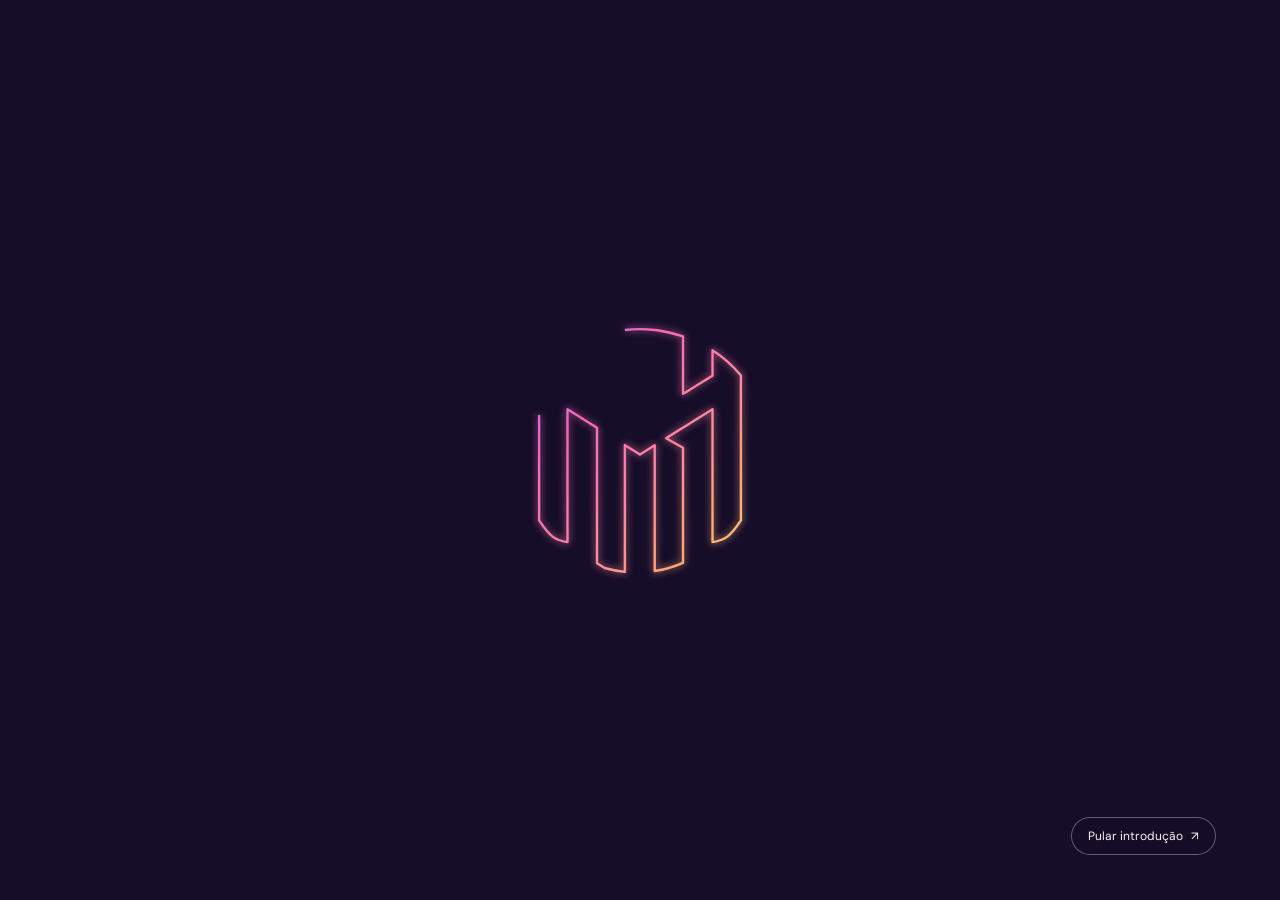
==== ux-designer-gta-6/index.html @ b5426dc8 "Add files via upload" ====
<!doctype html>
<html lang="pt-BR">
<head>
  <meta charset="utf-8"><meta name="viewport" content="width=device-width,initial-scale=1">
  <meta name="theme-color" content="#101329">
  <meta name="description" content="Rodrigo Martins. Uma experiência interativa para desbloquear seu próximo UX Designer.">
  <title>RMartinns — Desbloqueie seu próximo UX Designer</title>
  <link rel="stylesheet" href="style.css">
  <script defer src="config.js"></script><script defer src="app.js"></script>
</head>
<body class="is-intro">
  <a class="skip-link" href="#main">Ir para o conteúdo</a>
  <section id="intro" class="intro-screen" aria-label="Introdução RMartinns">
    <div id="preloader" class="preloader" role="status" aria-label="Carregando o portfólio">
      <img src="assets/logo-preloader-cores-vice.svg" alt="" width="603" height="706" fetchpriority="high">
    </div>
    <button id="intro-skip" class="intro-skip" type="button">Pular introdução <span aria-hidden="true">↗</span></button>
  </section>
  <div class="horizon" aria-hidden="true"></div>
  <header>
    <a class="brand" href="./" aria-label="RMartinns, início"><img class="brand-logo" src="assets/logo-rmartinns-sunset.svg" alt=""><span class="brand-name">RMartinns</span></a>
    <img id="profile-mark" class="profile-mark" src="assets/monograma-branco.png" alt="" hidden>
    <button id="back-home" class="back-home" type="button" hidden><span aria-hidden="true">←</span> Voltar ao início</button>
  </header>
  <main id="main">
    <section id="landing" class="screen hero" aria-labelledby="hero-title">
      <div class="hero-copy"><p class="eyebrow"><span class="signal"></span> NOVA MISSÃO DISPONÍVEL</p><h1 id="hero-title" tabindex="-1" aria-label="DESBLOQUEIE SEU PRÓXIMO UX DESIGNER."><span class="title-line">DESBLOQUEIE</span><span class="title-line">SEU PRÓXIMO</span><span class="title-line"><em>UX DESIGNER.</em></span></h1><p class="intro">Toda boa experiência começa com uma escolha.<br>Seu próximo integrante de equipe está a um clique.</p><button id="unlock" class="primary">Desbloquear personagem <span aria-hidden="true">↗</span></button></div>
      <div class="character-preview" aria-hidden="true"><div class="orbit"></div><img class="hero-logo" src="assets/logo-rmartinns-sunset.svg" alt=""><div class="preview-label"><span>CLASSE A DESBLOQUEAR</span><strong>UX / UI & PRODUCT DESIGN</strong></div><div class="cross">+</div></div>
    </section>
    <section id="profile" class="screen profile" hidden aria-labelledby="profile-title">
      <div class="reveal-banner">
        <svg viewBox="0 0 32 32" aria-hidden="true"><path d="M16 0C18 9 23 14 32 16C23 18 18 23 16 32C14 23 9 18 0 16C9 14 14 9 16 0Z"></path></svg>
        <p>CONQUISTA DESBLOQUEADA<strong>SEU UX DESIGNER FOI DESBLOQUEADO</strong></p>
      </div>
      <div class="profile-box">
        <figure class="profile-portrait">
          <img id="profile-character" class="profile-character" src="assets/personagem-rodrigo.png" width="876" height="768" alt="Rodrigo Martins com boné e jaqueta">
          <figcaption class="profile-unlocked">PERSONAGEM DESBLOQUEADO</figcaption>
        </figure>
        <div class="profile-copy">
          <p class="eyebrow">FICHA DO PERSONAGEM</p>
          <h2 id="profile-title" class="profile-name" tabindex="-1">RODRIGO<br><em>MARTINS.</em></h2>
          <p class="profile-role">UX/UI &amp; Product Designer</p>
          <p class="mission">Transformar problemas complexos em experiências digitais intuitivas, funcionais e centradas nas pessoas.</p>
          <h3 class="skills-title" id="skills-title">Habilidades em jogo</h3>
          <ul class="skill-tags" aria-labelledby="skills-title">
            <li>UX Research</li>
            <li>UI Design</li>
            <li>Figma</li>
            <li>Design Systems</li>
            <li>Prototipação</li>
            <li>Front-end</li>
          </ul>
          <nav class="profile-actions" aria-label="Links de contato">
            <a id="linkedin" class="profile-action" target="_blank" rel="noopener noreferrer" hidden><svg class="action-icon" viewBox="0 0 24 24" aria-hidden="true"><path d="M20.45 20.45h-3.55v-5.57c0-1.33-.03-3.04-1.85-3.04-1.85 0-2.14 1.45-2.14 2.94v5.67H9.36V9h3.41v1.56h.05c.48-.9 1.64-1.85 3.37-1.85 3.6 0 4.27 2.37 4.27 5.45v6.29ZM5.34 7.43a2.06 2.06 0 1 1 0-4.12 2.06 2.06 0 0 1 0 4.12ZM6.96 20.45H3.7V9h3.26v11.45ZM22.22 0H1.77C.79 0 0 .77 0 1.73v20.54C0 23.23.79 24 1.77 24h20.45c.98 0 1.78-.77 1.78-1.73V1.73C24 .77 23.2 0 22.22 0Z"></path></svg><span>LinkedIn</span><span class="action-arrow" aria-hidden="true">↗</span></a>
            <button id="linkedin-placeholder" class="profile-action" type="button" disabled><svg class="action-icon" viewBox="0 0 24 24" aria-hidden="true"><path d="M20.45 20.45h-3.55v-5.57c0-1.33-.03-3.04-1.85-3.04-1.85 0-2.14 1.45-2.14 2.94v5.67H9.36V9h3.41v1.56h.05c.48-.9 1.64-1.85 3.37-1.85 3.6 0 4.27 2.37 4.27 5.45v6.29ZM5.34 7.43a2.06 2.06 0 1 1 0-4.12 2.06 2.06 0 0 1 0 4.12ZM6.96 20.45H3.7V9h3.26v11.45ZM22.22 0H1.77C.79 0 0 .77 0 1.73v20.54C0 23.23.79 24 1.77 24h20.45c.98 0 1.78-.77 1.78-1.73V1.73C24 .77 23.2 0 22.22 0Z"></path></svg><span>LinkedIn</span></button>
            <a id="behance" class="profile-action" target="_blank" rel="noopener noreferrer" hidden><svg class="action-icon behance-icon" viewBox="0 0 32 20" aria-hidden="true"><path d="M0 3h8.6c3.8 0 6 1.5 6 4.4 0 1.7-.9 2.9-2.4 3.5 2 .5 3.2 1.9 3.2 4.1 0 3.2-2.5 5-6.3 5H0V3Zm5 4v2.6h3c1.2 0 1.9-.4 1.9-1.3S9.2 7 8 7H5Zm0 6v3h3.7c1.3 0 2-.5 2-1.5s-.7-1.5-2-1.5H5ZM20 5h8V2h-8v3Zm12 9.2H21c.1 1.8 1.1 2.7 2.7 2.7 1.1 0 2-.5 2.3-1.3h4.5c-.9 3.1-3.4 4.6-7 4.6-5 0-7.7-2.8-7.7-7.5 0-4.5 2.9-7.5 7.5-7.5 4.7 0 7.2 3 7.2 7.5v1.5Zm-11-2.8h6c-.1-1.4-1.1-2.3-2.9-2.3-1.7 0-2.8.8-3.1 2.3Z"></path></svg><span>Behance</span><span class="action-arrow" aria-hidden="true">↗</span></a>
            <button id="behance-placeholder" class="profile-action" type="button" disabled><svg class="action-icon behance-icon" viewBox="0 0 32 20" aria-hidden="true"><path d="M0 3h8.6c3.8 0 6 1.5 6 4.4 0 1.7-.9 2.9-2.4 3.5 2 .5 3.2 1.9 3.2 4.1 0 3.2-2.5 5-6.3 5H0V3Zm5 4v2.6h3c1.2 0 1.9-.4 1.9-1.3S9.2 7 8 7H5Zm0 6v3h3.7c1.3 0 2-.5 2-1.5s-.7-1.5-2-1.5H5ZM20 5h8V2h-8v3Zm12 9.2H21c.1 1.8 1.1 2.7 2.7 2.7 1.1 0 2-.5 2.3-1.3h4.5c-.9 3.1-3.4 4.6-7 4.6-5 0-7.7-2.8-7.7-7.5 0-4.5 2.9-7.5 7.5-7.5 4.7 0 7.2 3 7.2 7.5v1.5Zm-11-2.8h6c-.1-1.4-1.1-2.3-2.9-2.3-1.7 0-2.8.8-3.1 2.3Z"></path></svg><span>Behance</span></button>
            <a id="contact" class="profile-action" target="_blank" rel="noopener noreferrer" hidden><svg class="action-icon action-icon--mail" viewBox="0 0 24 24" aria-hidden="true"><rect x="2.5" y="4.5" width="19" height="15" rx="2"></rect><path d="m3.5 6 8.5 7 8.5-7"></path></svg><span>Contato</span><span class="action-arrow" aria-hidden="true">↗</span></a>
            <button id="contact-placeholder" class="profile-action" type="button" disabled><svg class="action-icon action-icon--mail" viewBox="0 0 24 24" aria-hidden="true"><rect x="2.5" y="4.5" width="19" height="15" rx="2"></rect><path d="m3.5 6 8.5 7 8.5-7"></path></svg><span>Contato</span></button>
          </nav>
        </div>
      </div>
    </section>
  </main><footer><span>RMartinns</span></footer>
</body></html>
---- ux-designer-gta-6/style.css ----
@import url('https://fonts.googleapis.com/css2?family=Barlow+Condensed:wght@600;700;800&family=DM+Sans:wght@400;500;600;700&display=swap');
:root{--ink:#160d29;--pink:#ff7eb6;--mint:#8edbf5;--white:#fff5ee;--muted:#d0bfdc;--sunset:#ffbd85;--violet:#9d75db;--line:#ffffff24}*{box-sizing:border-box}body{margin:0;background:var(--ink);color:var(--white);font-family:'DM Sans',Arial,sans-serif;min-height:100vh}button,a{-webkit-tap-highlight-color:transparent}button{font:inherit;cursor:pointer}a{color:inherit}button:focus-visible,a:focus-visible{outline:3px solid var(--mint);outline-offset:6px}[hidden]{display:none!important}h1,h2,p{margin:0}button{color:inherit}header,footer{display:flex;align-items:center;justify-content:space-between;gap:20px;padding:28px 6vw;position:relative;z-index:2}header{border-bottom:1px solid var(--line)}.brand{font-weight:700;font-size:26px;letter-spacing:-1.5px;text-decoration:none}.brand>span:first-child{color:var(--pink)}.brand-dot{color:var(--mint);font-size:12px;vertical-align:top;margin-left:4px}.edition,.micro,.eyebrow,.hero-bottom,footer,.vertical,.preview-label,.portrait-caption{font-size:10px;letter-spacing:2px}.quiet{background:#ffffff08;border:1px solid var(--line);border-radius:30px;padding:10px 17px;font-size:12px}.horizon{position:fixed;inset:0;pointer-events:none;background:radial-gradient(ellipse at 80% 46%,#a33c7d30,transparent 50%),radial-gradient(ellipse at 25% 110%,#356e8238,transparent 55%)}.screen{position:relative;padding:64px 6vw;min-height:calc(100svh - 167px)}.hero{display:grid;grid-template-columns:1.2fr 1fr;gap:30px;align-items:center}.eyebrow{color:var(--mint);font-weight:700;margin-bottom:22px}.signal{display:inline-block;width:6px;height:6px;background:var(--mint);border-radius:50%;margin-right:9px}h1{font-family:'Barlow Condensed','Arial Narrow',Impact,sans-serif;font-size:clamp(58px,7.4vw,118px);line-height:.91;letter-spacing:-1px;font-weight:800}em{font-style:normal;color:var(--pink)}.intro{color:var(--muted);font-size:15px;line-height:1.8;margin:28px 0}.primary{display:inline-flex;align-items:center;justify-content:space-between;gap:35px;background:var(--mint);color:var(--ink);padding:18px 25px;border:0;border-radius:4px;font-weight:700;text-decoration:none;transition:background .2s,transform .2s}.primary:hover{background:#b9eaff;transform:translateY(-2px)}.primary span{font-size:23px}.text-button{display:block;background:none;border:0;padding:16px 0;color:var(--muted);font-size:13px}.text-button:hover{color:var(--white)}.micro{color:var(--muted);font-size:9px;line-height:1.6}.character-preview{position:relative;min-height:450px;display:grid;place-items:center;isolation:isolate;padding:12px 0}.orbit{position:absolute;width:90%;aspect-ratio:1;border:1px solid #ff7eb645;border-radius:50%;box-shadow:0 0 90px #ff7eb616,inset 0 0 80px #ff7eb608}.orbit:before,.orbit:after{content:'';position:absolute;inset:14%;border:1px solid #ff7eb62a;border-radius:50%}.orbit:after{inset:-10%;border-style:dashed;opacity:.4}.monogram{font-family:'Barlow Condensed',Impact,sans-serif;font-size:clamp(170px,24vw,360px);font-weight:800;letter-spacing:-30px;transform:skewY(-8deg);color:transparent;-webkit-text-stroke:2px var(--pink);text-shadow:12px 12px 0 #ff7eb613}.monogram span{color:var(--pink);-webkit-text-stroke:0}.vertical{position:absolute;right:-20px;writing-mode:vertical-rl;color:var(--muted)}.preview-label{position:absolute;bottom:0;left:12%;background:#241536;border-left:3px solid var(--mint);padding:16px 20px}.preview-label span{display:block;color:var(--muted);font-size:8px;margin-bottom:8px}.preview-label strong{font-size:11px}.cross{position:absolute;top:15px;left:20px;color:var(--mint);font-size:26px}.hero-bottom{grid-column:1/-1;display:flex;justify-content:space-between;color:var(--muted);margin-top:45px;border-top:1px solid var(--line);padding-top:20px;font-size:9px}footer{font-size:8px;color:var(--muted);border-top:1px solid var(--line);padding-top:22px;padding-bottom:22px;letter-spacing:1px}.centered{text-align:center;display:flex;flex-direction:column;align-items:center;justify-content:center;gap:24px}.centered .eyebrow{margin:0}.centered h2{font-size:26px}.centered p{color:var(--muted)}.loading-mark{font-size:100px;color:var(--pink);animation:spin 3s linear infinite}progress{width:min(400px,90%);height:5px;accent-color:var(--mint)}.film-top{display:flex;align-items:center;justify-content:space-between;gap:20px;width:100%}video{max-height:65svh;width:100%;background:#10091e;border:1px solid var(--line)}.demo-film{min-height:350px;width:100%;display:flex;flex-direction:column;justify-content:center;gap:20px;background:radial-gradient(ellipse at center,#63325380,transparent 70%);border-block:1px solid var(--line)}.film-name{font-family:'Barlow Condensed',Impact,sans-serif;font-weight:800;font-size:clamp(66px,11vw,155px);line-height:.85;animation:reveal 1s both}.demo-film small{color:var(--muted);font-size:12px}.reveal-banner{display:flex;align-items:center;gap:22px;border-block:1px solid #8edbf550;padding:22px 0;margin-bottom:45px;color:var(--mint)}.reveal-banner>span{font-size:40px}.reveal-banner p{font-size:9px;letter-spacing:2px}.reveal-banner strong{display:block;font-size:clamp(16px,2.1vw,28px);letter-spacing:0;margin-top:8px}.profile-grid{display:grid;grid-template-columns:1fr 1.1fr;gap:8vw;align-items:center}.portrait{border:1px solid var(--line);background:linear-gradient(150deg,#63325355,#163b4850);position:relative;min-height:480px}.portrait img{width:100%;max-height:660px;object-fit:contain;display:block}#portrait-fallback{min-height:480px;display:flex;align-items:center;justify-content:center;flex-direction:column;gap:24px;font-size:12px;letter-spacing:3px}.profile-monogram{font-family:Impact,sans-serif;font-size:150px;color:var(--pink);transform:skewY(-8deg)}.portrait-caption{padding:17px;border-top:1px solid var(--line);color:var(--mint);font-size:9px}.dossier h2{font-family:'Barlow Condensed',Impact,sans-serif;font-size:clamp(64px,7vw,100px);line-height:.9;text-transform:uppercase}.role{color:var(--mint);margin-top:20px}.mission{color:var(--muted);line-height:1.8;font-size:14px;margin:22px 0}.dossier h3{font-size:12px;font-weight:500}.skills{list-style:none;display:flex;flex-wrap:wrap;gap:8px;padding:0;margin:15px 0}.skills li{padding:9px 13px;border:1px solid var(--line);border-radius:3px;font-size:12px}.profile-note{font-size:10px;color:var(--muted);margin:10px 0 28px}.dossier .micro{margin-top:12px}.skip-link{position:fixed;top:-100px;left:20px;z-index:10;background:var(--mint);color:var(--ink);padding:12px}.skip-link:focus{top:12px}@keyframes spin{to{transform:rotate(360deg)}}@keyframes reveal{from{opacity:0;transform:translateY(16px)}to{opacity:1;transform:none}}@media(min-width:1500px){main{max-width:1600px;margin:auto}}@media(max-width:760px){header{padding:20px 6vw}.edition{display:none}.screen{padding:40px 6vw}.hero{grid-template-columns:1fr;gap:18px}h1{font-size:clamp(57px,12vw,90px)}.character-preview{min-height:280px;grid-row:2}.orbit{width:65%;max-width:300px}.monogram{font-size:200px;letter-spacing:-18px}.preview-label{left:5%;bottom:0}.vertical{right:0}.hero-bottom{margin-top:20px;line-height:1.8;gap:25px}.profile-grid{grid-template-columns:1fr;gap:32px}.portrait,#portrait-fallback{min-height:300px}.profile-monogram{font-size:110px}footer{flex-direction:column;align-items:flex-start;line-height:1.8}.film-top h2{font-size:17px}.primary{width:100%}.demo-film{min-height:300px}.reveal-banner{margin-bottom:28px}}@media(prefers-reduced-motion:reduce){*,*:before,*:after{animation:none!important;transition:none!important;scroll-behavior:auto!important}}

/* Paleta inspirada no universo visual de GTA VI: violeta, rosa e pôr do sol. */
.horizon{background:radial-gradient(ellipse at 82% 48%,#ff7eb633,transparent 49%),radial-gradient(ellipse at 65% 92%,#ffbd8526,transparent 52%),radial-gradient(ellipse at 10% 18%,#684bc044,transparent 58%),linear-gradient(160deg,#160d29,#211235 55%,#25132d)}
h1 em,.film-name em,.dossier h2 em{background:linear-gradient(100deg,var(--pink) 8%,var(--sunset) 94%);background-clip:text;-webkit-background-clip:text;color:transparent}
.primary{background:linear-gradient(110deg,var(--pink),var(--sunset));color:var(--ink)}
.primary:hover{background:linear-gradient(110deg,#ff9cc8,#ffd2a7)}
.orbit{border-color:#ff9fc166;box-shadow:0 0 95px #e66dbb22,inset 0 0 80px #ffbd8512}
.monogram span,.profile-monogram{background:linear-gradient(180deg,#ad85df 5%,var(--pink) 55%,var(--sunset));background-clip:text;-webkit-background-clip:text;color:transparent}
.portrait{background:linear-gradient(150deg,#8053a14d,#db699d33 55%,#ffbd8526)}
.demo-film{background:radial-gradient(ellipse at 50% 65%,#ffbd8526,transparent 65%),linear-gradient(135deg,#54377c66,#b84d8733)}
.reveal-banner{border-color:#ff9fc15c;color:var(--sunset)}
/* Logo original de Rodrigo: geometria preservada, margens da prancheta removidas. */
.brand{display:inline-flex;align-items:center;gap:12px;letter-spacing:-1px}
.brand-logo{display:block;width:38px;height:45px;object-fit:contain}
.brand .brand-name{color:var(--white);font-size:23px}
.hero-logo{display:block;width:clamp(180px,20vw,285px);height:340px;object-fit:contain;filter:drop-shadow(0 12px 30px #ff7eb625)}
.profile-logo{display:block;width:160px;height:190px;object-fit:contain}
@media(max-width:760px){.brand-logo{width:30px;height:36px}.brand .brand-name{font-size:20px}.hero-logo{width:180px;height:220px}.profile-logo{width:125px;height:150px}}

:root{
  --motion-fast:150ms;
  --motion-title:400ms;
  --motion-unlock:500ms;
  --motion-orbit:45s;
  --ease-out:cubic-bezier(.2,.7,.25,1);
  --ease-soft:cubic-bezier(.4,0,.2,1);
}
header{animation:fade-in 500ms var(--ease-out) both}
#landing .hero-copy>.eyebrow{animation:fade-up 400ms var(--ease-out) 80ms both}
#hero-title .title-line{display:block;animation:title-line-in var(--motion-title) var(--ease-out) both}
#hero-title .title-line:nth-child(1){animation-delay:140ms}
#hero-title .title-line:nth-child(2){animation-delay:230ms}
#hero-title .title-line:nth-child(3){animation-delay:320ms}
#landing .intro{animation:fade-up 400ms var(--ease-out) 430ms both}
#unlock{animation:fade-up 400ms var(--ease-out) 500ms both}
#landing .hero-copy>.micro{animation:fade-up 400ms var(--ease-out) 620ms both}
.orbit{animation:orbit-turn var(--motion-orbit) linear infinite}
.orbit:before{animation:orbit-turn 67s linear reverse infinite}
.orbit:after{animation:orbit-turn 83s linear infinite}
.hero-logo{animation:logo-arrive 650ms var(--ease-out) 150ms both;transition:filter var(--motion-fast) var(--ease-soft)}
.character-preview:hover .hero-logo{filter:drop-shadow(0 12px 34px #ff7eb640)}
.preview-label{animation:label-float 5.5s var(--ease-soft) 900ms infinite}
.primary{background-size:140% 100%;background-position:0 50%;transition:transform var(--motion-fast) var(--ease-out),filter var(--motion-fast) var(--ease-out),background-position var(--motion-fast) var(--ease-out),box-shadow var(--motion-fast) var(--ease-out)}
.primary:hover{background-position:100% 50%;transform:translateY(-2px);filter:brightness(1.04);box-shadow:0 8px 24px #ff7eb622}
.primary:active{transform:translateY(0) scale(.985);filter:brightness(.98)}
.primary span{transition:transform var(--motion-fast) var(--ease-out)}
.primary:hover span{transform:translate(3px,-2px)}
.text-button,.quiet{transition:color var(--motion-fast) var(--ease-out),background-color var(--motion-fast) var(--ease-out),transform var(--motion-fast) var(--ease-out)}
.text-button:active,.quiet:active{transform:scale(.98)}
.skills li{transition:transform var(--motion-fast) var(--ease-out),border-color var(--motion-fast) var(--ease-out),background-color var(--motion-fast) var(--ease-out)}
.skills li:hover{transform:translateY(-2px);border-color:#ffbd8580;background:#ffffff08}
.profile.is-entering .is-visible{animation:fade-up 420ms var(--ease-out) both}
.profile.is-entering .dossier>*:nth-child(1){animation-delay:70ms}
.profile.is-entering .dossier>*:nth-child(2){animation-delay:120ms}
.profile.is-entering .dossier>*:nth-child(3){animation-delay:170ms}
.profile.is-entering .dossier>*:nth-child(4){animation-delay:210ms}
.profile.is-entering .dossier>*:nth-child(5){animation-delay:260ms}
.profile.is-entering .dossier>*:nth-child(6){animation-delay:300ms}
.profile.is-entering .dossier>*:nth-child(7){animation-delay:340ms}
.profile.is-entering .dossier>*:nth-child(n+8){animation-delay:380ms}
.unlock-logo{width:clamp(100px,18vw,160px);height:clamp(120px,22vw,190px);object-fit:contain;filter:drop-shadow(0 0 0 #ff7eb600);animation:logo-unlock var(--motion-unlock) var(--ease-out) both}
.centered #loading-title{animation:fade-up 300ms var(--ease-out) 80ms both}
.centered #load-status,.centered #progress,.centered #skip-loading{animation:fade-up 260ms var(--ease-out) 130ms both}
@keyframes fade-in{from{opacity:0}to{opacity:1}}
@keyframes fade-up{from{opacity:0;transform:translateY(12px)}to{opacity:1;transform:translateY(0)}}
@keyframes title-line-in{from{opacity:0;filter:blur(5px);transform:translateY(18px)}to{opacity:1;filter:blur(0);transform:translateY(0)}}
@keyframes logo-arrive{from{opacity:0;filter:drop-shadow(0 0 0 #ff7eb600);transform:scale(.94)}to{opacity:1;filter:drop-shadow(0 12px 30px #ff7eb625);transform:scale(1)}}
@keyframes logo-unlock{0%{opacity:.72;transform:scale(.92);filter:drop-shadow(0 0 4px #ff7eb630)}65%{opacity:1;transform:scale(1.04);filter:drop-shadow(0 0 24px #ff7eb685)}100%{opacity:1;transform:scale(1);filter:drop-shadow(0 0 14px #ff7eb650)}}
@keyframes orbit-turn{to{transform:rotate(360deg)}}
@keyframes label-float{0%,100%{transform:translateY(0)}50%{transform:translateY(-4px)}}
@media(max-width:760px){
  .character-preview:hover .hero-logo{filter:drop-shadow(0 12px 30px #ff7eb625)}
  .preview-label{animation-duration:6s}
}
@media(prefers-reduced-motion:reduce){
  #landing .hero-copy>.eyebrow,#hero-title .title-line,#landing .intro,#unlock,#landing .hero-copy>.micro,.hero-logo,.preview-label,.unlock-logo,.centered #loading-title,.centered #load-status,.centered #progress,.centered #skip-loading{animation:none}
  .orbit,.orbit:before,.orbit:after{animation:none}
  .profile.is-entering .is-visible{animation:none}
}

.cinematic.centered{gap:20px;text-align:left}
.cinematic .film-top,.cinematic #film,.cinematic #film-status,.cinematic #play{width:min(100%,1180px)}
.cinematic .film-top{margin-inline:auto}
.cinematic #film{aspect-ratio:16/9;max-height:65svh;object-fit:contain}
.cinematic #film-status:empty{display:none}
.demo-film{
  position:relative;
  display:grid;
  grid-template-columns:1.04fr .96fr;
  align-items:center;
  width:min(100%,1180px);
  min-height:390px;
  aspect-ratio:2.88/1;
  max-height:460px;
  overflow:hidden;
  border:1px solid #ffffff24;
  border-radius:5px;
  border-block:1px solid #ffffff24;
  background:
    radial-gradient(ellipse at 80% 55%,#ff7eb62e,transparent 43%),
    radial-gradient(ellipse at 70% 80%,#ffbd8524,transparent 58%),
    linear-gradient(135deg,#301a46,#251331 60%,#321735);
  text-align:left;
}
.demo-film::before{position:absolute;inset:0;z-index:3;content:"";pointer-events:none;opacity:0;background:radial-gradient(ellipse at 75% 48%,#ff96c857,transparent 58%)}
.demo-film.is-unlocking::before{animation:unlock-pulse 300ms ease-out both}
.demo-copy{position:relative;z-index:2;padding:30px clamp(26px,5vw,68px)}
.film-name{font-size:clamp(64px,9vw,136px);line-height:.82;letter-spacing:-.025em;animation:none}
.demo-tagline{margin:18px 0 12px;color:var(--white);font-size:clamp(12px,1.3vw,16px)}
.demo-copy small{color:var(--muted);font-size:12px}
.character-display{position:absolute;right:0;bottom:0;z-index:2;width:54%;height:100%;overflow:hidden;pointer-events:none}
.character-art{position:absolute;right:0;bottom:0;width:100%;height:100%;pointer-events:none}
.character-image-stack{position:absolute;inset:0;transform-origin:50% 100%}
.character-layer{position:absolute;inset:0;display:block;width:100%;height:100%;object-fit:contain;object-position:center bottom}
.character-color{clip-path:inset(0 100% 0 0)}
.character-silhouette{opacity:1;filter:grayscale(1) brightness(.17) sepia(.7) hue-rotate(238deg) saturate(2.8) contrast(1.3) drop-shadow(-2px 0 3px #ff9a67) drop-shadow(2px 0 4px #ff5ba7) drop-shadow(0 0 24px #b64eff80)}
.unlock-sweep{position:absolute;top:-10%;bottom:-10%;left:-30%;width:24%;opacity:0;transform:skewX(-14deg);background:linear-gradient(90deg,transparent,#fff8 48%,#ffb3dacc 58%,transparent);filter:blur(8px)}
.character-art.is-unlocking .character-color{animation:character-reveal 1200ms var(--ease-out) 300ms both}
.character-art.is-unlocking .character-silhouette{animation:silhouette-off 600ms ease-out 300ms both}
.character-art.is-unlocking .character-image-stack{animation:character-scale 600ms var(--ease-out) 900ms both}
.character-art.is-unlocking .unlock-sweep{animation:light-sweep 600ms ease-out 300ms both}
.character-art.is-unlocked .character-color{clip-path:inset(0)}
.character-art.is-unlocked .character-silhouette{opacity:0}
.character-art.is-unlocked .character-image-stack{transform:scale(1.03)}
.unlock-caption-slot{display:flex;align-items:center;justify-content:flex-end;width:min(100%,1180px);height:24px;margin-top:-12px;padding-right:3%}
.unlock-notice{margin:0;color:var(--white)!important;font-size:11px;font-weight:700;letter-spacing:2px;text-align:right;text-shadow:0 0 16px #ff7eb6}
.unlock-notice:not([hidden]){animation:notice-arrive 500ms var(--ease-out) both}
.cinematic #play{align-self:flex-end;max-width:280px}
@keyframes unlock-pulse{0%{opacity:0}55%{opacity:1}100%{opacity:0}}
@keyframes character-reveal{from{clip-path:inset(0 100% 0 0)}to{clip-path:inset(0)}}
@keyframes silhouette-off{to{opacity:0;filter:grayscale(1) brightness(.17) sepia(.7) hue-rotate(238deg) saturate(2.8) contrast(1.3)}}
@keyframes character-scale{from{transform:scale(.97)}to{transform:scale(1.03)}}
@keyframes light-sweep{0%{left:-30%;opacity:0}20%{opacity:.9}100%{left:120%;opacity:0}}
@keyframes notice-arrive{from{opacity:0;transform:translateY(6px)}to{opacity:1;transform:translateY(0)}}
@supports not (clip-path:inset(0)){
  .character-color{opacity:0}
  .character-art.is-unlocking .character-color{animation:color-fade 1200ms ease-out 300ms both}
  .character-art.is-unlocked .character-color{opacity:1}
  @keyframes color-fade{to{opacity:1}}
}
@media(max-width:760px){
  .cinematic.centered{gap:16px}
  .cinematic .film-top h2{font-size:17px}
  .demo-film{display:block;min-height:560px;aspect-ratio:auto;max-height:none}
  .demo-copy{padding:24px 22px 8px}
  .film-name{font-size:clamp(58px,15vw,90px)}
  .demo-tagline{margin:14px 0 8px;font-size:12px}
  .demo-copy small{font-size:11px}
  .character-display{right:-2%;width:92%;height:56%}
  .unlock-caption-slot{margin-top:-8px;padding-right:2%}
  .unlock-notice{font-size:9px;letter-spacing:1.5px}
}
@media(prefers-reduced-motion:reduce){
  .demo-film.is-unlocking::before,.character-art.is-unlocking .character-color,.character-art.is-unlocking .character-silhouette,.character-art.is-unlocking .character-image-stack,.character-art.is-unlocking .unlock-sweep,.unlock-notice:not([hidden]){animation:none}
}

body.is-intro>header,body.is-intro>main,body.is-intro>footer{visibility:hidden}
body.is-intro>.skip-link{display:none}
.intro-screen{position:fixed;inset:0;z-index:20;display:grid;place-items:center;overflow:hidden;background:var(--ink);opacity:1;transition:opacity 320ms var(--ease-out)}
.intro-screen.is-exiting{pointer-events:none;opacity:0}
.preloader {
  position: absolute;
  inset: 0;
  display: grid;
  place-items: center;
  background: var(--ink);
}
.preloader img {
  display: block;
  width: min(44vw, 42svh, 240px);
  height: auto;
}
.intro-skip{position:absolute;right:clamp(20px,5vw,64px);bottom:clamp(20px,5vh,48px);display:inline-flex;align-items:center;gap:8px;padding:10px 16px;border:1px solid #ffffff55;border-radius:28px;background:#160d29b8;color:var(--white);font-size:12px;backdrop-filter:blur(8px);transition:background var(--motion-fast) var(--ease-out),border-color var(--motion-fast) var(--ease-out),transform var(--motion-fast) var(--ease-out)}
.intro-skip:hover{transform:translateY(-2px);border-color:#ffb4d7;background:#321942d9}
.intro-skip:active{transform:scale(.98)}

body.is-profile {
  display: flex;
  flex-direction: column;
  background:
    radial-gradient(ellipse at 80% 47%, #b4608f48, transparent 51%),
    radial-gradient(ellipse at 65% 98%, #af795a35, transparent 54%),
    radial-gradient(ellipse at 12% 15%, #51398556, transparent 60%),
    linear-gradient(155deg, #1b112f, #201230 64%, #25162c);
}

.is-profile .horizon { display: none; }

.is-profile header {
  order: 1;
  width: 100%;
  padding: 16px 5%;
  border-block: 1px solid var(--line);
}

.is-profile footer { display: none; }

.profile-mark {
  position: absolute;
  left: 50%;
  width: 42px;
  height: 36px;
  object-fit: contain;
  transform: translateX(-50%);
}

.back-home {
  padding: 8px 12px;
  border: 1px solid #d89bea66;
  border-radius: 24px;
  background: #ffffff05;
  font-size: 11px;
}

.back-home:hover { background: #ffffff10; }

.profile.screen {
  width: min(90%, 1280px);
  min-height: calc(100svh - 8px);
  margin-inline: auto;
  padding: clamp(24px, 3.35vw, 48px) 0 56px;
  container-type: inline-size;
}

.is-profile main { width: 100%; }

.profile .reveal-banner {
  min-height: clamp(74px, 9.27cqw, 118px);
  margin-bottom: 4.02cqw;
  padding: 14px 0;
  gap: 2.15cqw;
  border-block: 1px solid #ff9fc15c;
  color: var(--sunset);
}

.profile .reveal-banner svg {
  width: clamp(22px, 2.81cqw, 36px);
  flex: none;
  fill: currentColor;
}

.profile .reveal-banner p {
  font-size: clamp(8px, .89cqw, 11px);
  font-weight: 700;
  letter-spacing: .15em;
}

.profile .reveal-banner strong {
  margin-top: 6px;
  font-size: clamp(17px, 2.43cqw, 31px);
  line-height: 1.15;
}

.profile-box {
  display: grid;
  grid-template-columns: 43% minmax(0, 1fr);
  gap: 9.2%;
  align-items: start;
}

.profile-portrait {
  margin: 3.46cqw 0 0;
  border: 1px solid #e2b5e13b;
  background: linear-gradient(155deg, #8a5aa143, #b965a13f 60%, #ba7e683f);
}

.profile-character {
  display: block;
  width: 100%;
  height: auto;
}

.profile-unlocked {
  display: grid;
  min-height: 5.9cqw;
  padding: 9px;
  place-items: center;
  border-top: 1px solid #e2b5e12a;
  color: var(--white);
  font-size: clamp(12px, 1.55cqw, 20px);
  font-weight: 800;
  letter-spacing: .035em;
  text-align: center;
}

.profile-copy .eyebrow {
  margin-bottom: 2cqw;
  font-size: clamp(9px, .98cqw, 13px);
  letter-spacing: .16em;
}

.profile-name {
  color: var(--white);
  font: 800 clamp(60px, 8.05cqw, 104px)/.89 'Barlow Condensed', 'Arial Narrow', Impact, sans-serif;
  letter-spacing: -.015em;
}

.profile-name em {
  background: linear-gradient(100deg, var(--pink), var(--sunset));
  background-clip: text;
  color: transparent;
}

.profile-role {
  margin-top: 1.98cqw;
  color: var(--mint);
  font-size: clamp(14px, 1.46cqw, 19px);
  font-weight: 500;
}

.profile-copy .mission {
  max-width: 43cqw;
  margin: 1.93cqw 0;
  font-size: clamp(13px, 1.31cqw, 17px);
  line-height: 1.75;
}

.skills-title {
  margin: 0 0 1.31cqw;
  font-size: clamp(12px, 1.13cqw, 15px);
}

.skill-tags {
  display: flex;
  flex-wrap: wrap;
  gap: .65cqw;
  margin: 0;
  padding: 0;
  list-style: none;
}

.skill-tags li {
  display: grid;
  min-height: max(31px, 3.27cqw);
  padding: 5px 1.08cqw;
  place-items: center;
  border: 1px solid #ffffff24;
  border-radius: 3px;
  font-size: clamp(11px, 1.12cqw, 15px);
  font-weight: 600;
}

.profile-actions {
  display: grid;
  grid-template-columns: repeat(3, minmax(0, 1fr));
  gap: max(6px, .56cqw);
  margin-top: 3.65cqw;
}

.profile-action {
  display: inline-flex;
  min-height: max(36px, 3.36cqw);
  align-items: center;
  justify-content: center;
  gap: 5px;
  padding: 5px;
  border: 1px solid #ffffff18;
  border-radius: 6px;
  background: linear-gradient(105deg, var(--pink), var(--sunset));
  color: #321442;
  font: 700 clamp(9px, .87cqw, 12px) 'DM Sans', Arial, sans-serif;
  text-decoration: none;
}

.profile-action:not(:disabled):hover { filter: brightness(1.08); }
.profile-action:disabled { cursor: not-allowed; opacity: .62; }
.action-icon { width: 13px; height: 13px; flex: none; fill: currentColor; }
.behance-icon { width: 16px; }
.action-icon--mail { fill: none; stroke: currentColor; stroke-width: 1.8; }

.hero.is-unlocking { animation: home-exit 180ms ease-in both; }
.hero.is-unlocking .hero-logo { animation: logo-charge 350ms var(--ease-out) both; }
.profile.is-entering .reveal-banner { animation: fade-up 420ms var(--ease-out) both; }
.profile.is-entering .profile-box { animation: fade-up 420ms var(--ease-out) 130ms both; }

@keyframes home-exit { to { opacity: .55; filter: blur(2px); } }
@keyframes logo-charge {
  0% { filter: drop-shadow(0 10px 25px #ff7eb625); }
  55% { filter: drop-shadow(0 0 34px #ff7eb6b8); }
  100% { filter: drop-shadow(0 0 18px #ff7eb64d); }
}

@media (max-width: 700px) {
  .intro-skip { right: 18px; bottom: 18px; font-size: 11px; }
  .brand-logo { width: 28px; height: 34px; }
  .brand .brand-name { font-size: 18px; }
  .profile-mark { display: none; }
  .profile .reveal-banner { gap: 12px; margin-bottom: 24px; }
  .profile-box { grid-template-columns: 1fr; gap: 28px; }
  .profile-portrait { margin: 0; }
  .profile-unlocked { min-height: 48px; }
  .profile-copy .eyebrow { margin-bottom: 14px; }
  .profile-name { font-size: clamp(62px, 17cqw, 90px); }
  .profile-role { margin-top: 14px; }
  .profile-copy .mission { max-width: 44ch; margin-block: 18px; }
  .skills-title { margin-bottom: 10px; }
  .skill-tags { gap: 7px; }
  .skill-tags li { padding-inline: 10px; }
  .profile-actions { margin-top: 22px; }
  .profile-action { min-height: 44px; font-size: 10px; }
}
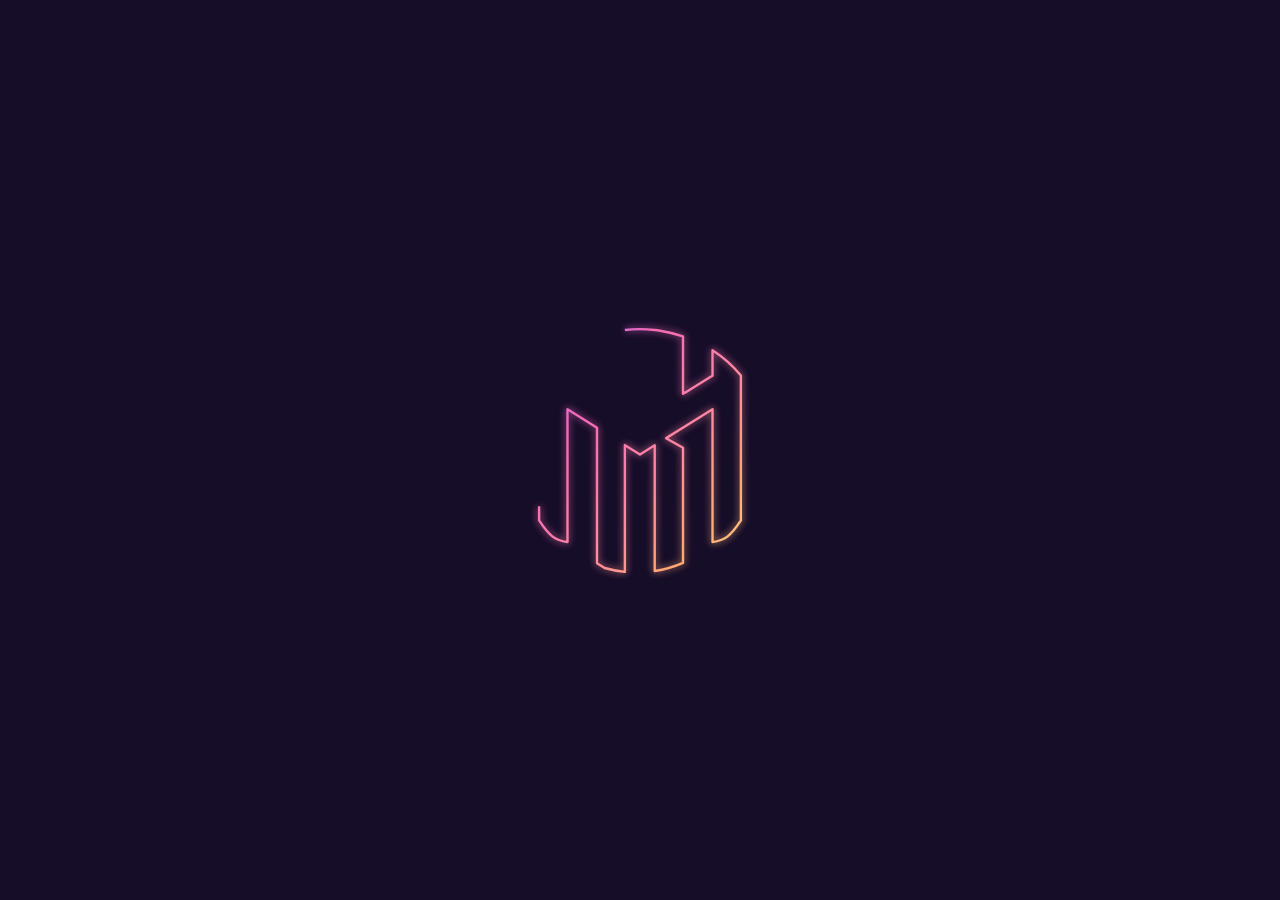
==== commit aef80fd7: "Atualiza portfólio e experiência do case GTA 6" ====
--- a/ux-designer-gta-6/index.html
+++ b/ux-designer-gta-6/index.html
@@ -14,23 +14,25 @@
     <div id="preloader" class="preloader" role="status" aria-label="Carregando o portfólio">
       <img src="assets/logo-preloader-cores-vice.svg" alt="" width="603" height="706" fetchpriority="high">
     </div>
-    <button id="intro-skip" class="intro-skip" type="button">Pular introdução <span aria-hidden="true">↗</span></button>
   </section>
   <div class="horizon" aria-hidden="true"></div>
   <header>
-    <a class="brand" href="./" aria-label="RMartinns, início"><img class="brand-logo" src="assets/logo-rmartinns-sunset.svg" alt=""><span class="brand-name">RMartinns</span></a>
-    <img id="profile-mark" class="profile-mark" src="assets/monograma-branco.png" alt="" hidden>
-    <button id="back-home" class="back-home" type="button" hidden><span aria-hidden="true">←</span> Voltar ao início</button>
+    <a class="brand" href="../index.html" aria-label="Voltar ao portfólio de Rodrigo Martins"><img class="brand-logo" src="assets/logo-rmartinns-sunset.svg" alt=""></a>
+    <img class="profile-mark" src="assets/monograma-branco.png" alt="">
+    <div class="header-actions">
+      <a class="all-cases" href="../index.html#work">Ver cases</a>
+    </div>
   </header>
   <main id="main">
     <section id="landing" class="screen hero" aria-labelledby="hero-title">
-      <div class="hero-copy"><p class="eyebrow"><span class="signal"></span> NOVA MISSÃO DISPONÍVEL</p><h1 id="hero-title" tabindex="-1" aria-label="DESBLOQUEIE SEU PRÓXIMO UX DESIGNER."><span class="title-line">DESBLOQUEIE</span><span class="title-line">SEU PRÓXIMO</span><span class="title-line"><em>UX DESIGNER.</em></span></h1><p class="intro">Toda boa experiência começa com uma escolha.<br>Seu próximo integrante de equipe está a um clique.</p><button id="unlock" class="primary">Desbloquear personagem <span aria-hidden="true">↗</span></button></div>
+      <div class="hero-copy"><p class="eyebrow"><span class="signal"></span> NOVA MISSÃO DISPONÍVEL</p><h1 id="hero-title" tabindex="-1" aria-label="DESBLOQUEIE SEU PRÓXIMO UX DESIGNER."><span class="title-line">DESBLOQUEIE</span><span class="title-line">SEU PRÓXIMO</span><span class="title-line"><em>UX DESIGNER.</em></span></h1><p class="intro">Toda boa experiência começa com uma escolha.<br>Seu próximo integrante de equipe está a um clique.</p><button id="unlock" class="primary">Desbloquear personagem</button></div>
       <div class="character-preview" aria-hidden="true"><div class="orbit"></div><img class="hero-logo" src="assets/logo-rmartinns-sunset.svg" alt=""><div class="preview-label"><span>CLASSE A DESBLOQUEAR</span><strong>UX / UI & PRODUCT DESIGN</strong></div><div class="cross">+</div></div>
     </section>
     <section id="profile" class="screen profile" hidden aria-labelledby="profile-title">
       <div class="reveal-banner">
         <svg viewBox="0 0 32 32" aria-hidden="true"><path d="M16 0C18 9 23 14 32 16C23 18 18 23 16 32C14 23 9 18 0 16C9 14 14 9 16 0Z"></path></svg>
         <p>CONQUISTA DESBLOQUEADA<strong>SEU UX DESIGNER FOI DESBLOQUEADO</strong></p>
+        <a class="all-cases project-details" href="../rmartinns.html">Ver detalhes do projeto</a>
       </div>
       <div class="profile-box">
         <figure class="profile-portrait">
@@ -52,15 +54,16 @@
             <li>Front-end</li>
           </ul>
           <nav class="profile-actions" aria-label="Links de contato">
-            <a id="linkedin" class="profile-action" target="_blank" rel="noopener noreferrer" hidden><svg class="action-icon" viewBox="0 0 24 24" aria-hidden="true"><path d="M20.45 20.45h-3.55v-5.57c0-1.33-.03-3.04-1.85-3.04-1.85 0-2.14 1.45-2.14 2.94v5.67H9.36V9h3.41v1.56h.05c.48-.9 1.64-1.85 3.37-1.85 3.6 0 4.27 2.37 4.27 5.45v6.29ZM5.34 7.43a2.06 2.06 0 1 1 0-4.12 2.06 2.06 0 0 1 0 4.12ZM6.96 20.45H3.7V9h3.26v11.45ZM22.22 0H1.77C.79 0 0 .77 0 1.73v20.54C0 23.23.79 24 1.77 24h20.45c.98 0 1.78-.77 1.78-1.73V1.73C24 .77 23.2 0 22.22 0Z"></path></svg><span>LinkedIn</span><span class="action-arrow" aria-hidden="true">↗</span></a>
-            <button id="linkedin-placeholder" class="profile-action" type="button" disabled><svg class="action-icon" viewBox="0 0 24 24" aria-hidden="true"><path d="M20.45 20.45h-3.55v-5.57c0-1.33-.03-3.04-1.85-3.04-1.85 0-2.14 1.45-2.14 2.94v5.67H9.36V9h3.41v1.56h.05c.48-.9 1.64-1.85 3.37-1.85 3.6 0 4.27 2.37 4.27 5.45v6.29ZM5.34 7.43a2.06 2.06 0 1 1 0-4.12 2.06 2.06 0 0 1 0 4.12ZM6.96 20.45H3.7V9h3.26v11.45ZM22.22 0H1.77C.79 0 0 .77 0 1.73v20.54C0 23.23.79 24 1.77 24h20.45c.98 0 1.78-.77 1.78-1.73V1.73C24 .77 23.2 0 22.22 0Z"></path></svg><span>LinkedIn</span></button>
-            <a id="behance" class="profile-action" target="_blank" rel="noopener noreferrer" hidden><svg class="action-icon behance-icon" viewBox="0 0 32 20" aria-hidden="true"><path d="M0 3h8.6c3.8 0 6 1.5 6 4.4 0 1.7-.9 2.9-2.4 3.5 2 .5 3.2 1.9 3.2 4.1 0 3.2-2.5 5-6.3 5H0V3Zm5 4v2.6h3c1.2 0 1.9-.4 1.9-1.3S9.2 7 8 7H5Zm0 6v3h3.7c1.3 0 2-.5 2-1.5s-.7-1.5-2-1.5H5ZM20 5h8V2h-8v3Zm12 9.2H21c.1 1.8 1.1 2.7 2.7 2.7 1.1 0 2-.5 2.3-1.3h4.5c-.9 3.1-3.4 4.6-7 4.6-5 0-7.7-2.8-7.7-7.5 0-4.5 2.9-7.5 7.5-7.5 4.7 0 7.2 3 7.2 7.5v1.5Zm-11-2.8h6c-.1-1.4-1.1-2.3-2.9-2.3-1.7 0-2.8.8-3.1 2.3Z"></path></svg><span>Behance</span><span class="action-arrow" aria-hidden="true">↗</span></a>
-            <button id="behance-placeholder" class="profile-action" type="button" disabled><svg class="action-icon behance-icon" viewBox="0 0 32 20" aria-hidden="true"><path d="M0 3h8.6c3.8 0 6 1.5 6 4.4 0 1.7-.9 2.9-2.4 3.5 2 .5 3.2 1.9 3.2 4.1 0 3.2-2.5 5-6.3 5H0V3Zm5 4v2.6h3c1.2 0 1.9-.4 1.9-1.3S9.2 7 8 7H5Zm0 6v3h3.7c1.3 0 2-.5 2-1.5s-.7-1.5-2-1.5H5ZM20 5h8V2h-8v3Zm12 9.2H21c.1 1.8 1.1 2.7 2.7 2.7 1.1 0 2-.5 2.3-1.3h4.5c-.9 3.1-3.4 4.6-7 4.6-5 0-7.7-2.8-7.7-7.5 0-4.5 2.9-7.5 7.5-7.5 4.7 0 7.2 3 7.2 7.5v1.5Zm-11-2.8h6c-.1-1.4-1.1-2.3-2.9-2.3-1.7 0-2.8.8-3.1 2.3Z"></path></svg><span>Behance</span></button>
-            <a id="contact" class="profile-action" target="_blank" rel="noopener noreferrer" hidden><svg class="action-icon action-icon--mail" viewBox="0 0 24 24" aria-hidden="true"><rect x="2.5" y="4.5" width="19" height="15" rx="2"></rect><path d="m3.5 6 8.5 7 8.5-7"></path></svg><span>Contato</span><span class="action-arrow" aria-hidden="true">↗</span></a>
-            <button id="contact-placeholder" class="profile-action" type="button" disabled><svg class="action-icon action-icon--mail" viewBox="0 0 24 24" aria-hidden="true"><rect x="2.5" y="4.5" width="19" height="15" rx="2"></rect><path d="m3.5 6 8.5 7 8.5-7"></path></svg><span>Contato</span></button>
+            <svg class="action-defs" width="0" height="0" aria-hidden="true"><defs><linearGradient id="action-gradient" x2="1" y2=".27"><stop stop-color="var(--pink)"/><stop offset="1" stop-color="var(--sunset)"/></linearGradient></defs></svg>
+            <a id="linkedin" class="profile-action" aria-label="LinkedIn" target="_blank" rel="noopener noreferrer" hidden><svg class="action-icon" viewBox="0 0 24 24" aria-hidden="true"><path d="M20.45 20.45h-3.55v-5.57c0-1.33-.03-3.04-1.85-3.04-1.85 0-2.14 1.45-2.14 2.94v5.67H9.36V9h3.41v1.56h.05c.48-.9 1.64-1.85 3.37-1.85 3.6 0 4.27 2.37 4.27 5.45v6.29ZM5.34 7.43a2.06 2.06 0 1 1 0-4.12 2.06 2.06 0 0 1 0 4.12ZM6.96 20.45H3.7V9h3.26v11.45ZM22.22 0H1.77C.79 0 0 .77 0 1.73v20.54C0 23.23.79 24 1.77 24h20.45c.98 0 1.78-.77 1.78-1.73V1.73C24 .77 23.2 0 22.22 0Z"></path></svg></a>
+            <span id="linkedin-placeholder" class="profile-action" role="img" aria-label="LinkedIn indisponível"><svg class="action-icon" viewBox="0 0 24 24" aria-hidden="true"><path d="M20.45 20.45h-3.55v-5.57c0-1.33-.03-3.04-1.85-3.04-1.85 0-2.14 1.45-2.14 2.94v5.67H9.36V9h3.41v1.56h.05c.48-.9 1.64-1.85 3.37-1.85 3.6 0 4.27 2.37 4.27 5.45v6.29ZM5.34 7.43a2.06 2.06 0 1 1 0-4.12 2.06 2.06 0 0 1 0 4.12ZM6.96 20.45H3.7V9h3.26v11.45ZM22.22 0H1.77C.79 0 0 .77 0 1.73v20.54C0 23.23.79 24 1.77 24h20.45c.98 0 1.78-.77 1.78-1.73V1.73C24 .77 23.2 0 22.22 0Z"></path></svg></span>
+            <a id="behance" class="profile-action" aria-label="Behance" target="_blank" rel="noopener noreferrer" hidden><svg class="action-icon behance-icon" viewBox="0 0 32 20" aria-hidden="true"><path d="M0 3h8.6c3.8 0 6 1.5 6 4.4 0 1.7-.9 2.9-2.4 3.5 2 .5 3.2 1.9 3.2 4.1 0 3.2-2.5 5-6.3 5H0V3Zm5 4v2.6h3c1.2 0 1.9-.4 1.9-1.3S9.2 7 8 7H5Zm0 6v3h3.7c1.3 0 2-.5 2-1.5s-.7-1.5-2-1.5H5ZM20 5h8V2h-8v3Zm12 9.2H21c.1 1.8 1.1 2.7 2.7 2.7 1.1 0 2-.5 2.3-1.3h4.5c-.9 3.1-3.4 4.6-7 4.6-5 0-7.7-2.8-7.7-7.5 0-4.5 2.9-7.5 7.5-7.5 4.7 0 7.2 3 7.2 7.5v1.5Zm-11-2.8h6c-.1-1.4-1.1-2.3-2.9-2.3-1.7 0-2.8.8-3.1 2.3Z"></path></svg></a>
+            <span id="behance-placeholder" class="profile-action" role="img" aria-label="Behance indisponível"><svg class="action-icon behance-icon" viewBox="0 0 32 20" aria-hidden="true"><path d="M0 3h8.6c3.8 0 6 1.5 6 4.4 0 1.7-.9 2.9-2.4 3.5 2 .5 3.2 1.9 3.2 4.1 0 3.2-2.5 5-6.3 5H0V3Zm5 4v2.6h3c1.2 0 1.9-.4 1.9-1.3S9.2 7 8 7H5Zm0 6v3h3.7c1.3 0 2-.5 2-1.5s-.7-1.5-2-1.5H5ZM20 5h8V2h-8v3Zm12 9.2H21c.1 1.8 1.1 2.7 2.7 2.7 1.1 0 2-.5 2.3-1.3h4.5c-.9 3.1-3.4 4.6-7 4.6-5 0-7.7-2.8-7.7-7.5 0-4.5 2.9-7.5 7.5-7.5 4.7 0 7.2 3 7.2 7.5v1.5Zm-11-2.8h6c-.1-1.4-1.1-2.3-2.9-2.3-1.7 0-2.8.8-3.1 2.3Z"></path></svg></span>
+            <a id="contact" class="profile-action" aria-label="Contato" target="_blank" rel="noopener noreferrer" hidden><svg class="action-icon" viewBox="0 0 24 24" aria-hidden="true"><path d="M6.6 10.8a15.1 15.1 0 0 0 6.6 6.6l2.2-2.2a1 1 0 0 1 1-.24 11.1 11.1 0 0 0 3.6.58 1 1 0 0 1 1 1V20a1 1 0 0 1-1 1A17 17 0 0 1 3 4a1 1 0 0 1 1-1h3.5a1 1 0 0 1 1 1c0 1.26.2 2.46.58 3.6a1 1 0 0 1-.24 1.02z"/></svg></a>
+            <span id="contact-placeholder" class="profile-action" role="img" aria-label="Contato indisponível"><svg class="action-icon" viewBox="0 0 24 24" aria-hidden="true"><path d="M6.6 10.8a15.1 15.1 0 0 0 6.6 6.6l2.2-2.2a1 1 0 0 1 1-.24 11.1 11.1 0 0 0 3.6.58 1 1 0 0 1 1 1V20a1 1 0 0 1-1 1A17 17 0 0 1 3 4a1 1 0 0 1 1-1h3.5a1 1 0 0 1 1 1c0 1.26.2 2.46.58 3.6a1 1 0 0 1-.24 1.02z"/></svg></span>
           </nav>
         </div>
       </div>
     </section>
-  </main><footer><span>RMartinns</span></footer>
+  </main>
 </body></html>
--- a/ux-designer-gta-6/style.css
+++ b/ux-designer-gta-6/style.css
@@ -1,5 +1,5 @@
 @import url('https://fonts.googleapis.com/css2?family=Barlow+Condensed:wght@600;700;800&family=DM+Sans:wght@400;500;600;700&display=swap');
-:root{--ink:#160d29;--pink:#ff7eb6;--mint:#8edbf5;--white:#fff5ee;--muted:#d0bfdc;--sunset:#ffbd85;--violet:#9d75db;--line:#ffffff24}*{box-sizing:border-box}body{margin:0;background:var(--ink);color:var(--white);font-family:'DM Sans',Arial,sans-serif;min-height:100vh}button,a{-webkit-tap-highlight-color:transparent}button{font:inherit;cursor:pointer}a{color:inherit}button:focus-visible,a:focus-visible{outline:3px solid var(--mint);outline-offset:6px}[hidden]{display:none!important}h1,h2,p{margin:0}button{color:inherit}header,footer{display:flex;align-items:center;justify-content:space-between;gap:20px;padding:28px 6vw;position:relative;z-index:2}header{border-bottom:1px solid var(--line)}.brand{font-weight:700;font-size:26px;letter-spacing:-1.5px;text-decoration:none}.brand>span:first-child{color:var(--pink)}.brand-dot{color:var(--mint);font-size:12px;vertical-align:top;margin-left:4px}.edition,.micro,.eyebrow,.hero-bottom,footer,.vertical,.preview-label,.portrait-caption{font-size:10px;letter-spacing:2px}.quiet{background:#ffffff08;border:1px solid var(--line);border-radius:30px;padding:10px 17px;font-size:12px}.horizon{position:fixed;inset:0;pointer-events:none;background:radial-gradient(ellipse at 80% 46%,#a33c7d30,transparent 50%),radial-gradient(ellipse at 25% 110%,#356e8238,transparent 55%)}.screen{position:relative;padding:64px 6vw;min-height:calc(100svh - 167px)}.hero{display:grid;grid-template-columns:1.2fr 1fr;gap:30px;align-items:center}.eyebrow{color:var(--mint);font-weight:700;margin-bottom:22px}.signal{display:inline-block;width:6px;height:6px;background:var(--mint);border-radius:50%;margin-right:9px}h1{font-family:'Barlow Condensed','Arial Narrow',Impact,sans-serif;font-size:clamp(58px,7.4vw,118px);line-height:.91;letter-spacing:-1px;font-weight:800}em{font-style:normal;color:var(--pink)}.intro{color:var(--muted);font-size:15px;line-height:1.8;margin:28px 0}.primary{display:inline-flex;align-items:center;justify-content:space-between;gap:35px;background:var(--mint);color:var(--ink);padding:18px 25px;border:0;border-radius:4px;font-weight:700;text-decoration:none;transition:background .2s,transform .2s}.primary:hover{background:#b9eaff;transform:translateY(-2px)}.primary span{font-size:23px}.text-button{display:block;background:none;border:0;padding:16px 0;color:var(--muted);font-size:13px}.text-button:hover{color:var(--white)}.micro{color:var(--muted);font-size:9px;line-height:1.6}.character-preview{position:relative;min-height:450px;display:grid;place-items:center;isolation:isolate;padding:12px 0}.orbit{position:absolute;width:90%;aspect-ratio:1;border:1px solid #ff7eb645;border-radius:50%;box-shadow:0 0 90px #ff7eb616,inset 0 0 80px #ff7eb608}.orbit:before,.orbit:after{content:'';position:absolute;inset:14%;border:1px solid #ff7eb62a;border-radius:50%}.orbit:after{inset:-10%;border-style:dashed;opacity:.4}.monogram{font-family:'Barlow Condensed',Impact,sans-serif;font-size:clamp(170px,24vw,360px);font-weight:800;letter-spacing:-30px;transform:skewY(-8deg);color:transparent;-webkit-text-stroke:2px var(--pink);text-shadow:12px 12px 0 #ff7eb613}.monogram span{color:var(--pink);-webkit-text-stroke:0}.vertical{position:absolute;right:-20px;writing-mode:vertical-rl;color:var(--muted)}.preview-label{position:absolute;bottom:0;left:12%;background:#241536;border-left:3px solid var(--mint);padding:16px 20px}.preview-label span{display:block;color:var(--muted);font-size:8px;margin-bottom:8px}.preview-label strong{font-size:11px}.cross{position:absolute;top:15px;left:20px;color:var(--mint);font-size:26px}.hero-bottom{grid-column:1/-1;display:flex;justify-content:space-between;color:var(--muted);margin-top:45px;border-top:1px solid var(--line);padding-top:20px;font-size:9px}footer{font-size:8px;color:var(--muted);border-top:1px solid var(--line);padding-top:22px;padding-bottom:22px;letter-spacing:1px}.centered{text-align:center;display:flex;flex-direction:column;align-items:center;justify-content:center;gap:24px}.centered .eyebrow{margin:0}.centered h2{font-size:26px}.centered p{color:var(--muted)}.loading-mark{font-size:100px;color:var(--pink);animation:spin 3s linear infinite}progress{width:min(400px,90%);height:5px;accent-color:var(--mint)}.film-top{display:flex;align-items:center;justify-content:space-between;gap:20px;width:100%}video{max-height:65svh;width:100%;background:#10091e;border:1px solid var(--line)}.demo-film{min-height:350px;width:100%;display:flex;flex-direction:column;justify-content:center;gap:20px;background:radial-gradient(ellipse at center,#63325380,transparent 70%);border-block:1px solid var(--line)}.film-name{font-family:'Barlow Condensed',Impact,sans-serif;font-weight:800;font-size:clamp(66px,11vw,155px);line-height:.85;animation:reveal 1s both}.demo-film small{color:var(--muted);font-size:12px}.reveal-banner{display:flex;align-items:center;gap:22px;border-block:1px solid #8edbf550;padding:22px 0;margin-bottom:45px;color:var(--mint)}.reveal-banner>span{font-size:40px}.reveal-banner p{font-size:9px;letter-spacing:2px}.reveal-banner strong{display:block;font-size:clamp(16px,2.1vw,28px);letter-spacing:0;margin-top:8px}.profile-grid{display:grid;grid-template-columns:1fr 1.1fr;gap:8vw;align-items:center}.portrait{border:1px solid var(--line);background:linear-gradient(150deg,#63325355,#163b4850);position:relative;min-height:480px}.portrait img{width:100%;max-height:660px;object-fit:contain;display:block}#portrait-fallback{min-height:480px;display:flex;align-items:center;justify-content:center;flex-direction:column;gap:24px;font-size:12px;letter-spacing:3px}.profile-monogram{font-family:Impact,sans-serif;font-size:150px;color:var(--pink);transform:skewY(-8deg)}.portrait-caption{padding:17px;border-top:1px solid var(--line);color:var(--mint);font-size:9px}.dossier h2{font-family:'Barlow Condensed',Impact,sans-serif;font-size:clamp(64px,7vw,100px);line-height:.9;text-transform:uppercase}.role{color:var(--mint);margin-top:20px}.mission{color:var(--muted);line-height:1.8;font-size:14px;margin:22px 0}.dossier h3{font-size:12px;font-weight:500}.skills{list-style:none;display:flex;flex-wrap:wrap;gap:8px;padding:0;margin:15px 0}.skills li{padding:9px 13px;border:1px solid var(--line);border-radius:3px;font-size:12px}.profile-note{font-size:10px;color:var(--muted);margin:10px 0 28px}.dossier .micro{margin-top:12px}.skip-link{position:fixed;top:-100px;left:20px;z-index:10;background:var(--mint);color:var(--ink);padding:12px}.skip-link:focus{top:12px}@keyframes spin{to{transform:rotate(360deg)}}@keyframes reveal{from{opacity:0;transform:translateY(16px)}to{opacity:1;transform:none}}@media(min-width:1500px){main{max-width:1600px;margin:auto}}@media(max-width:760px){header{padding:20px 6vw}.edition{display:none}.screen{padding:40px 6vw}.hero{grid-template-columns:1fr;gap:18px}h1{font-size:clamp(57px,12vw,90px)}.character-preview{min-height:280px;grid-row:2}.orbit{width:65%;max-width:300px}.monogram{font-size:200px;letter-spacing:-18px}.preview-label{left:5%;bottom:0}.vertical{right:0}.hero-bottom{margin-top:20px;line-height:1.8;gap:25px}.profile-grid{grid-template-columns:1fr;gap:32px}.portrait,#portrait-fallback{min-height:300px}.profile-monogram{font-size:110px}footer{flex-direction:column;align-items:flex-start;line-height:1.8}.film-top h2{font-size:17px}.primary{width:100%}.demo-film{min-height:300px}.reveal-banner{margin-bottom:28px}}@media(prefers-reduced-motion:reduce){*,*:before,*:after{animation:none!important;transition:none!important;scroll-behavior:auto!important}}
+:root{--ink:#160d29;--pink:#ff7eb6;--mint:#8edbf5;--white:#fff5ee;--muted:#d0bfdc;--sunset:#ffbd85;--violet:#9d75db;--line:#ffffff24}*{box-sizing:border-box}body{margin:0;background:var(--ink);color:var(--white);font-family:'DM Sans',Arial,sans-serif;min-height:100svh}button,a{-webkit-tap-highlight-color:transparent}button{font:inherit;cursor:pointer}a{color:inherit}button:focus-visible,a:focus-visible{outline:3px solid var(--mint);outline-offset:6px}[hidden]{display:none!important}h1,h2,p{margin:0}button{color:inherit}header,footer{display:flex;align-items:center;justify-content:space-between;gap:20px;padding:28px 6vw;position:relative;z-index:2}header{border-bottom:1px solid var(--line)}.brand{font-weight:700;font-size:26px;letter-spacing:-1.5px;text-decoration:none}.brand>span:first-child{color:var(--pink)}.brand-dot{color:var(--mint);font-size:12px;vertical-align:top;margin-left:4px}.edition,.micro,.eyebrow,.hero-bottom,footer,.vertical,.preview-label,.portrait-caption{font-size:10px;letter-spacing:2px}.quiet{background:#ffffff08;border:1px solid var(--line);border-radius:30px;padding:10px 17px;font-size:12px}.horizon{position:fixed;inset:0;pointer-events:none;background:radial-gradient(ellipse at 80% 46%,#a33c7d30,transparent 50%),radial-gradient(ellipse at 25% 110%,#356e8238,transparent 55%)}#landing{overflow:clip}.screen{position:relative;padding:64px 6vw;min-height:calc(100svh - 167px)}.hero{display:grid;grid-template-columns:1.2fr 1fr;gap:30px;align-items:center}.eyebrow{color:var(--mint);font-weight:700;margin-bottom:22px}.signal{display:inline-block;width:6px;height:6px;background:var(--mint);border-radius:50%;margin-right:9px}h1{font-family:'Barlow Condensed','Arial Narrow',Impact,sans-serif;font-size:clamp(58px,7.4vw,118px);line-height:.91;letter-spacing:-1px;font-weight:800}em{font-style:normal;color:var(--pink)}.intro{color:var(--muted);font-size:15px;line-height:1.8;margin:28px 0}.primary{display:inline-flex;align-items:center;justify-content:space-between;gap:35px;background:var(--mint);color:var(--ink);padding:18px 25px;border:0;border-radius:4px;font-weight:700;text-decoration:none;transition:background .2s,transform .2s}.primary:hover{background:#b9eaff;transform:translateY(-2px)}.primary span{font-size:23px}.text-button{display:block;background:none;border:0;padding:16px 0;color:var(--muted);font-size:13px}.text-button:hover{color:var(--white)}.micro{color:var(--muted);font-size:9px;line-height:1.6}.character-preview{position:relative;min-height:450px;display:grid;place-items:center;isolation:isolate;padding:12px 0}.orbit{position:absolute;width:90%;aspect-ratio:1;border:1px solid #ff7eb645;border-radius:50%;box-shadow:0 0 90px #ff7eb616,inset 0 0 80px #ff7eb608}.orbit:before,.orbit:after{content:'';position:absolute;inset:14%;border:1px solid #ff7eb62a;border-radius:50%}.orbit:after{inset:-10%;border-style:dashed;opacity:.4}.monogram{font-family:'Barlow Condensed',Impact,sans-serif;font-size:clamp(170px,24vw,360px);font-weight:800;letter-spacing:-30px;transform:skewY(-8deg);color:transparent;-webkit-text-stroke:2px var(--pink);text-shadow:12px 12px 0 #ff7eb613}.monogram span{color:var(--pink);-webkit-text-stroke:0}.vertical{position:absolute;right:-20px;writing-mode:vertical-rl;color:var(--muted)}.preview-label{position:absolute;bottom:0;left:12%;background:#241536;border-left:3px solid var(--mint);padding:16px 20px}.preview-label span{display:block;color:var(--muted);font-size:8px;margin-bottom:8px}.preview-label strong{font-size:11px}.cross{position:absolute;top:15px;left:20px;color:var(--mint);font-size:26px}.hero-bottom{grid-column:1/-1;display:flex;justify-content:space-between;color:var(--muted);margin-top:45px;border-top:1px solid var(--line);padding-top:20px;font-size:9px}footer{font-size:8px;color:var(--muted);border-top:1px solid var(--line);padding-top:22px;padding-bottom:22px;letter-spacing:1px}.centered{text-align:center;display:flex;flex-direction:column;align-items:center;justify-content:center;gap:24px}.centered .eyebrow{margin:0}.centered h2{font-size:26px}.centered p{color:var(--muted)}.loading-mark{font-size:100px;color:var(--pink);animation:spin 3s linear infinite}progress{width:min(400px,90%);height:5px;accent-color:var(--mint)}.film-top{display:flex;align-items:center;justify-content:space-between;gap:20px;width:100%}video{max-height:65svh;width:100%;background:#10091e;border:1px solid var(--line)}.demo-film{min-height:350px;width:100%;display:flex;flex-direction:column;justify-content:center;gap:20px;background:radial-gradient(ellipse at center,#63325380,transparent 70%);border-block:1px solid var(--line)}.film-name{font-family:'Barlow Condensed',Impact,sans-serif;font-weight:800;font-size:clamp(66px,11vw,155px);line-height:.85;animation:reveal 1s both}.demo-film small{color:var(--muted);font-size:12px}.reveal-banner{display:flex;align-items:center;gap:22px;border-block:1px solid #8edbf550;padding:22px 0;margin-bottom:45px;color:var(--mint)}.reveal-banner>span{font-size:40px}.reveal-banner p{font-size:9px;letter-spacing:2px}.reveal-banner strong{display:block;font-size:clamp(16px,2.1vw,28px);letter-spacing:0;margin-top:8px}.profile-grid{display:grid;grid-template-columns:1fr 1.1fr;gap:8vw;align-items:center}.portrait{border:1px solid var(--line);background:linear-gradient(150deg,#63325355,#163b4850);position:relative;min-height:480px}.portrait img{width:100%;max-height:660px;object-fit:contain;display:block}#portrait-fallback{min-height:480px;display:flex;align-items:center;justify-content:center;flex-direction:column;gap:24px;font-size:12px;letter-spacing:3px}.profile-monogram{font-family:Impact,sans-serif;font-size:150px;color:var(--pink);transform:skewY(-8deg)}.portrait-caption{padding:17px;border-top:1px solid var(--line);color:var(--mint);font-size:9px}.dossier h2{font-family:'Barlow Condensed',Impact,sans-serif;font-size:clamp(64px,7vw,100px);line-height:.9;text-transform:uppercase}.role{color:var(--mint);margin-top:20px}.mission{color:var(--muted);line-height:1.8;font-size:14px;margin:22px 0}.dossier h3{font-size:12px;font-weight:500}.skills{list-style:none;display:flex;flex-wrap:wrap;gap:8px;padding:0;margin:15px 0}.skills li{padding:9px 13px;border:1px solid var(--line);border-radius:3px;font-size:12px}.profile-note{font-size:10px;color:var(--muted);margin:10px 0 28px}.dossier .micro{margin-top:12px}.skip-link{position:fixed;top:-100px;left:20px;z-index:10;background:var(--mint);color:var(--ink);padding:12px}.skip-link:focus{top:12px}@keyframes spin{to{transform:rotate(360deg)}}@keyframes reveal{from{opacity:0;transform:translateY(16px)}to{opacity:1;transform:none}}@media(min-width:1500px){main{max-width:1600px;margin:auto}}@media(max-width:760px){header{padding:20px 6vw}.edition{display:none}.screen{padding:40px 6vw}.hero{grid-template-columns:1fr;gap:18px}h1{font-size:clamp(57px,12vw,90px)}.character-preview{min-height:280px;grid-row:2}.orbit{width:65%;max-width:300px}.monogram{font-size:200px;letter-spacing:-18px}.preview-label{left:5%;bottom:0}.vertical{right:0}.hero-bottom{margin-top:20px;line-height:1.8;gap:25px}.profile-grid{grid-template-columns:1fr;gap:32px}.portrait,#portrait-fallback{min-height:300px}.profile-monogram{font-size:110px}footer{flex-direction:column;align-items:flex-start;line-height:1.8}.film-top h2{font-size:17px}.primary{width:100%}.demo-film{min-height:300px}.reveal-banner{margin-bottom:28px}}@media(prefers-reduced-motion:reduce){*,*:before,*:after{animation:none!important;transition:none!important;scroll-behavior:auto!important}}
 
 /* Paleta inspirada no universo visual de GTA VI: violeta, rosa e pôr do sol. */
 .horizon{background:radial-gradient(ellipse at 82% 48%,#ff7eb633,transparent 49%),radial-gradient(ellipse at 65% 92%,#ffbd8526,transparent 52%),radial-gradient(ellipse at 10% 18%,#684bc044,transparent 58%),linear-gradient(160deg,#160d29,#211235 55%,#25132d)}
@@ -172,9 +172,6 @@
   width: min(44vw, 42svh, 240px);
   height: auto;
 }
-.intro-skip{position:absolute;right:clamp(20px,5vw,64px);bottom:clamp(20px,5vh,48px);display:inline-flex;align-items:center;gap:8px;padding:10px 16px;border:1px solid #ffffff55;border-radius:28px;background:#160d29b8;color:var(--white);font-size:12px;backdrop-filter:blur(8px);transition:background var(--motion-fast) var(--ease-out),border-color var(--motion-fast) var(--ease-out),transform var(--motion-fast) var(--ease-out)}
-.intro-skip:hover{transform:translateY(-2px);border-color:#ffb4d7;background:#321942d9}
-.intro-skip:active{transform:scale(.98)}
 
 body.is-profile {
   display: flex;
@@ -188,13 +185,6 @@
 
 .is-profile .horizon { display: none; }
 
-.is-profile header {
-  order: 1;
-  width: 100%;
-  padding: 16px 5%;
-  border-block: 1px solid var(--line);
-}
-
 .is-profile footer { display: none; }
 
 .profile-mark {
@@ -206,25 +196,32 @@
   transform: translateX(-50%);
 }
 
-.back-home {
-  padding: 8px 12px;
-  border: 1px solid #d89bea66;
+.header-actions { display: flex; align-items: center; z-index: 1; }
+.all-cases {
+  display: inline-flex;
+  align-items: center;
+  justify-content: center;
+  min-height: 34px;
+  padding: 6px 12px;
+  border: 1px dashed var(--white);
   border-radius: 24px;
-  background: #ffffff05;
-  font-size: 11px;
-}
-
-.back-home:hover { background: #ffffff10; }
+  background: transparent;
+  color: var(--white);
+  font-size: 12px;
+  text-align: center;
+  text-decoration: none;
+}
+.all-cases:hover { border-color: var(--pink); color: var(--pink); }
 
 .profile.screen {
   width: min(90%, 1280px);
-  min-height: calc(100svh - 8px);
+  min-height: 0;
   margin-inline: auto;
   padding: clamp(24px, 3.35vw, 48px) 0 56px;
   container-type: inline-size;
 }
 
-.is-profile main { width: 100%; }
+.is-profile main { width: 100%; flex: 1 0 auto; }
 
 .profile .reveal-banner {
   min-height: clamp(74px, 9.27cqw, 118px);
@@ -234,6 +231,8 @@
   border-block: 1px solid #ff9fc15c;
   color: var(--sunset);
 }
+
+.project-details { margin-left: auto; flex: none; }
 
 .profile .reveal-banner svg {
   width: clamp(22px, 2.81cqw, 36px);
@@ -343,51 +342,44 @@
 }
 
 .profile-actions {
-  display: grid;
-  grid-template-columns: repeat(3, minmax(0, 1fr));
-  gap: max(6px, .56cqw);
+  display: flex;
+  align-items: center;
+  gap: 20px;
   margin-top: 3.65cqw;
 }
 
-.profile-action {
-  display: inline-flex;
-  min-height: max(36px, 3.36cqw);
-  align-items: center;
-  justify-content: center;
-  gap: 5px;
-  padding: 5px;
-  border: 1px solid #ffffff18;
-  border-radius: 6px;
-  background: linear-gradient(105deg, var(--pink), var(--sunset));
-  color: #321442;
-  font: 700 clamp(9px, .87cqw, 12px) 'DM Sans', Arial, sans-serif;
-  text-decoration: none;
-}
-
-.profile-action:not(:disabled):hover { filter: brightness(1.08); }
-.profile-action:disabled { cursor: not-allowed; opacity: .62; }
-.action-icon { width: 13px; height: 13px; flex: none; fill: currentColor; }
-.behance-icon { width: 16px; }
-.action-icon--mail { fill: none; stroke: currentColor; stroke-width: 1.8; }
-
-.hero.is-unlocking { animation: home-exit 180ms ease-in both; }
-.hero.is-unlocking .hero-logo { animation: logo-charge 350ms var(--ease-out) both; }
-.profile.is-entering .reveal-banner { animation: fade-up 420ms var(--ease-out) both; }
-.profile.is-entering .profile-box { animation: fade-up 420ms var(--ease-out) 130ms both; }
-
-@keyframes home-exit { to { opacity: .55; filter: blur(2px); } }
+.action-defs { position: absolute; }
+.profile-action { display: inline-grid; place-items: center; min-width: 44px; min-height: 44px; }
+a.profile-action:hover { filter: brightness(1.2); }
+.action-icon { display: block; width: 34px; height: 34px; fill: url(#action-gradient); }
+.behance-icon { width: 43px; }
+
+.hero.is-unlocking { animation: home-exit 380ms ease-in both; }
+.hero.is-unlocking .hero-logo { animation: logo-charge 380ms var(--ease-out) both; }
+.profile.is-entering .reveal-banner { animation: fade-up 360ms var(--ease-out) both; }
+.profile.is-entering .profile-portrait { animation: fade-up 480ms var(--ease-out) 65ms both; }
+.profile.is-entering .profile-copy > * { animation: fade-up 400ms var(--ease-out) 220ms both; }
+.profile.is-entering .profile-role,
+.profile.is-entering .mission { animation-delay: 310ms; }
+.profile.is-entering .skills-title,
+.profile.is-entering .skill-tags { animation-delay: 410ms; }
+.profile.is-entering .profile-actions { animation-delay: 510ms; }
+
+@keyframes home-exit {
+  0%, 45% { opacity: 1; }
+  100% { opacity: 0; }
+}
 @keyframes logo-charge {
-  0% { filter: drop-shadow(0 10px 25px #ff7eb625); }
-  55% { filter: drop-shadow(0 0 34px #ff7eb6b8); }
-  100% { filter: drop-shadow(0 0 18px #ff7eb64d); }
+  0% { transform: scale(1); filter: drop-shadow(0 12px 30px #ff7eb625); }
+  55% { transform: scale(1.085); filter: drop-shadow(0 0 23px #ff7eb6) drop-shadow(0 0 35px #ffbd8599); }
+  100% { transform: scale(1.015); filter: drop-shadow(0 0 16px #ff7eb665); }
 }
 
 @media (max-width: 700px) {
-  .intro-skip { right: 18px; bottom: 18px; font-size: 11px; }
   .brand-logo { width: 28px; height: 34px; }
   .brand .brand-name { font-size: 18px; }
-  .profile-mark { display: none; }
-  .profile .reveal-banner { gap: 12px; margin-bottom: 24px; }
+  .profile .reveal-banner { flex-wrap: wrap; gap: 12px; margin-bottom: 24px; }
+  .project-details { margin-left: 0; }
   .profile-box { grid-template-columns: 1fr; gap: 28px; }
   .profile-portrait { margin: 0; }
   .profile-unlocked { min-height: 48px; }
@@ -399,5 +391,29 @@
   .skill-tags { gap: 7px; }
   .skill-tags li { padding-inline: 10px; }
   .profile-actions { margin-top: 22px; }
-  .profile-action { min-height: 44px; font-size: 10px; }
-}
+}
+
+@media (min-width: 761px) and (max-height: 960px) {
+  #landing { padding-block: clamp(14px, calc((100svh - 620px) * .38), 52px); }
+  .profile.screen {
+    width: min(90%, 980px);
+    padding-block: 20px;
+  }
+  .profile .reveal-banner { margin-bottom: 20px; }
+}
+@media (min-width: 761px) and (max-height: 680px) {
+  header { padding-block: 16px; }
+  #landing { row-gap: 14px; }
+  #landing h1 { font-size: clamp(54px, 10.5svh, 72px); }
+  #landing .intro { margin-block: 16px; }
+  #landing .character-preview { min-height: 320px; }
+  #landing .hero-logo { height: min(44svh, 340px); }
+  #landing .hero-bottom { margin-top: 16px; }
+  .profile.screen { width: min(90%, 810px); padding-block: 7px; }
+  .profile .reveal-banner { margin-bottom: 14px; }
+}
+@media (min-width: 1500px) {
+  header {
+    padding-inline: max(6vw, calc((100% - 1600px) / 2 + 6vw));
+  }
+}
